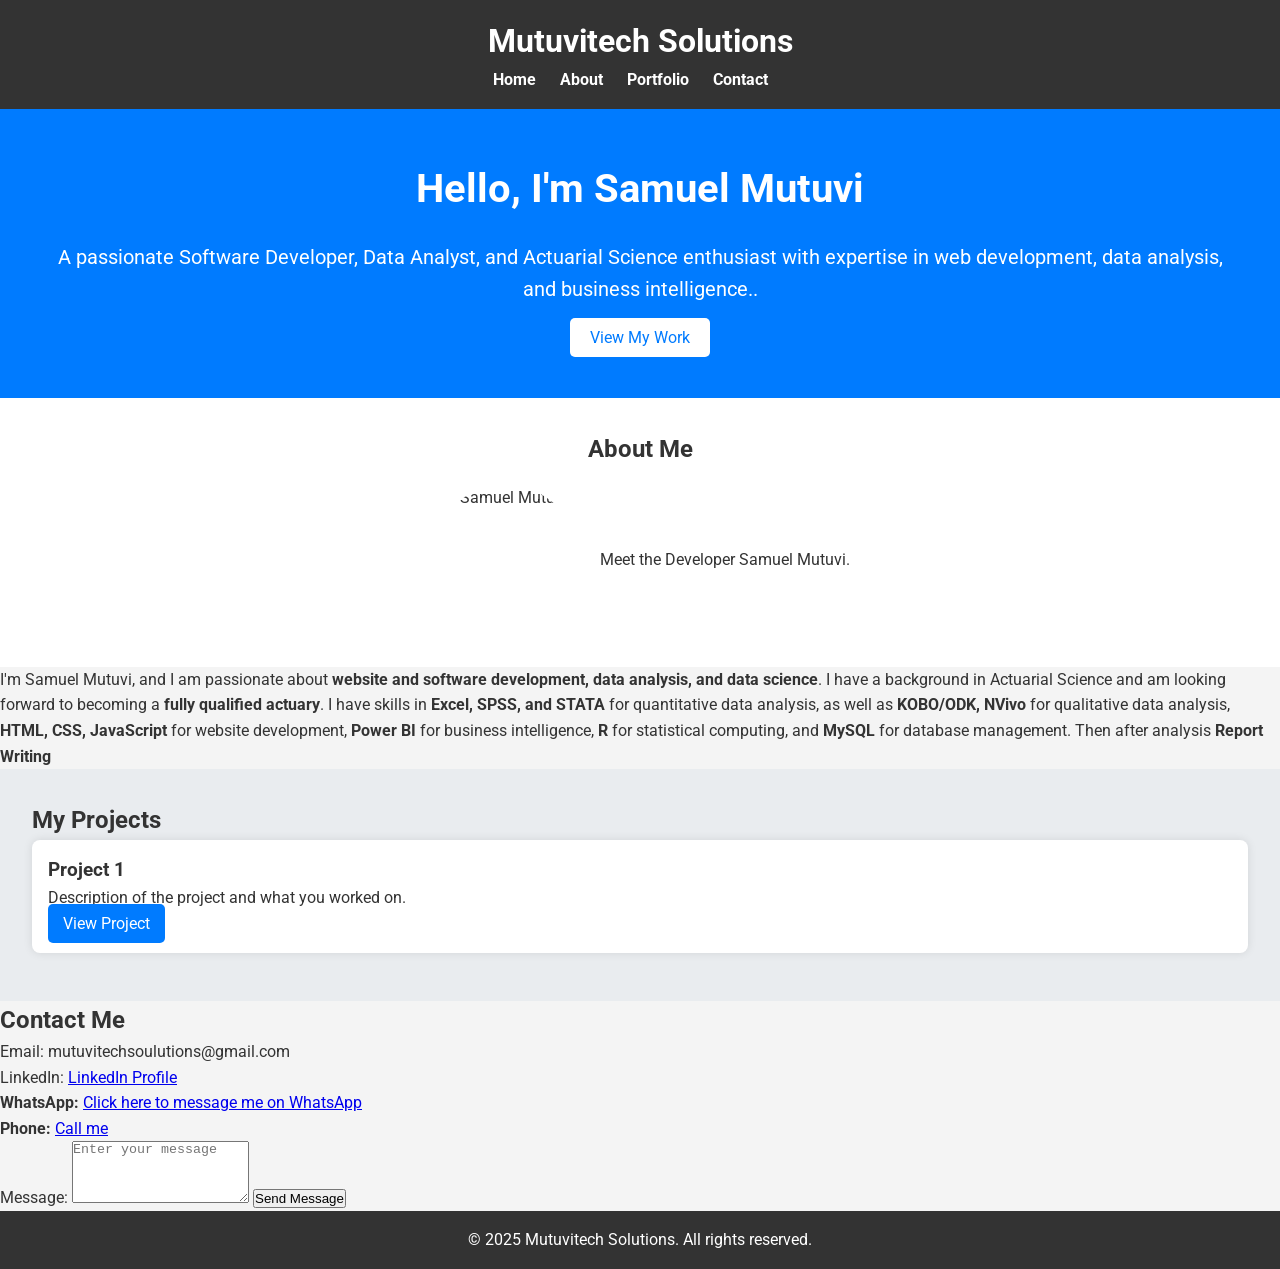
==== home_page.html @ f0d5fd7d "added the html file and css fie basic" ====
<!DOCTYPE html>
<html lang="en">
<head>
    <meta charset="UTF-8">
    <meta name="viewport" content="width=device-width, initial-scale=1.0">
    <meta name="description" content="Samuel Mutuvi's Portfolio - Software Developer and Data Analyst">
    <title>Mutuvitech Solutions</title>
    <link rel="stylesheet" href=  "styles.css"> <!-- Link to your CSS file -->
    <link href="https://fonts.googleapis.com/css2?family=Roboto:wght@400;700&display=swap" rel="stylesheet"> <!-- Google Fonts -->
</head>
<body>
    <!-- Header Section -->
    <header>
        <div class="logo">
            <h1>Mutuvitech Solutions</h1>
        </div>
        <nav>
            <ul>
                <li><a href="#home">Home</a></li>
                <li><a href="#about">About</a></li>
                <li><a href="#portfolio">Portfolio</a></li>
                <li><a href="#contact">Contact</a></li>
            </ul>
        </nav>
    </header>

    <!-- Hero Section -->
    <section id="home" class="hero">
        <h2>Hello, I'm Samuel Mutuvi</h2>
        <p>A passionate Software Developer, Data Analyst, and Actuarial Science enthusiast with expertise in web development, data analysis, and business intelligence..</p>
        <a href="#portfolio" class="btn">View My Work</a>
    </section>

  
		<!-- About Section -->
<section id="about">
    <h2>About Me</h2>
    <div class="about-content">
        <img src="C:\Users\Administrator\OneDrive\Pictures\Camera Roll\IMG-20230222-WA0038 (2).jpg" alt="Samuel Mutuvi" class="about-photo">
        <p>Meet the Developer Samuel Mutuvi.</p>
    </div>
</section>
     

        <!--<p>Am Samuel Mutuvi. I am passionate about website and softaware development,data analysis, Data science.
		i have background in Actuarial science and looking forward to be a <bold>fully qualified actuary</bold>.
		have skills in Excel, SPSS, STATA for quantative data analysis and KOBO/ODK ,Nvivo for qualitative data analysis, 
		HTML,CSS,Javascript for website development and Power Bi for business intelligence.</p>--!>
		
		<p>I'm Samuel Mutuvi, and I am passionate about <strong>website and software development, data analysis, and data science</strong>. 
I have a background in Actuarial Science and am looking forward to becoming a <strong>fully qualified actuary</strong>.
I have skills in <strong>Excel, SPSS, and STATA</strong> for quantitative data analysis, as well as <strong>KOBO/ODK, NVivo</strong> for qualitative data analysis,
<strong>HTML, CSS, JavaScript</strong> for website development, <strong>Power BI </strong> for business intelligence, <strong>R</strong> for statistical computing, and <strong>MySQL</strong> for database management.
Then after analysis <strong> Report Writing</strong></p>

		
    </section>

    <!-- Portfolio Section -->
    <section id="portfolio">
        <h2>My Projects</h2>
        <div class="project-card">
            <h3>Project 1</h3>
            <p>Description of the project and what you worked on.</p>
            <a href="#" class="btn">View Project</a>
        </div>
        <!-- Add more projects as needed -->
    </section>

    <!-- Contact Section -->
    <section id="contact">
        <h2>Contact Me</h2>
        <p>Email: mutuvitechsoulutions@gmail.com</p>
		
        <p>LinkedIn: <a href="https://www.linkedin.com/in/samuel-mutuvi-8509bb28a/" target= "blank"><i class= 'fab fa-linkedin' ></i>LinkedIn Profile</a></p>
        
		<p><strong>WhatsApp:</strong> <a href="https://wa.me/+254707189639" target="_blank">Click here to message me on WhatsApp</a></p>
    <p><strong>Phone:</strong> <a href="tel:+254707189639"> <i class="fas fa-phone-alt"></i>Call me</a></p>

    <!-- Optional Message Form -->
    <form action="#" method="post">
        <label for="message">Message:</label>
        <textarea id="message" name="message" placeholder="Enter your message" rows="4" required></textarea>
        <button type="submit" class="btn">Send Message</button>
    </form>
    </section>

    <!-- Footer Section -->
    <footer>
        <p>&copy; 2025 Mutuvitech Solutions. All rights reserved.</p>
    </footer>
	<!--the javascript file-->
	<script src="script.js"></script>
</body>
</html>
---- styles.css ----
/* Reset and basic styles */
* {
    margin: 0;
    padding: 0;
    box-sizing: border-box;
}
body {
    font-family: 'Roboto', sans-serif;
    line-height: 1.6;
    color: #333;
    background-color: #f4f4f4;
}

/* Header */
header {
    background-color: #333;
    color: white;
    padding: 1rem;
    text-align: center;
}
header nav ul {
    list-style-type: none;
}
header nav ul li {
    display: inline;
    margin-right: 20px;
}
header nav ul li a {
    color: white;
    text-decoration: none;
    font-weight: bold;
}

/* Hero Section */
.hero {
    background-color: #007bff;
    color: white;
    text-align: center;
    padding: 3rem;
}
.hero h2 {
    font-size: 2.5rem;
}
.hero p {
    font-size: 1.25rem;
    margin: 20px 0;
}
.hero .btn {
    padding: 10px 20px;
    background-color: #fff;
    color: #007bff;
    text-decoration: none;
    border-radius: 5px;
}

/* About Section */
#about {
    padding: 2rem;
    background-color: #fff;
    text-align: center;
}
#about h2 {
    margin-bottom: 1rem;
}

/* Portfolio Section */
#portfolio {
    padding: 2rem;
    background-color: #e9ecef;
}
#portfolio .project-card {
    background-color: white;
    padding: 1rem;
    margin-bottom: 1rem;
    border-radius: 8px;
    box-shadow: 0 0 10px rgba(0, 0, 0, 0.1);
}
#portfolio .btn {
    margin-top: 10px;
    padding: 10px 15px;
    background-color: #007bff;
    color: white;
    text-decoration: none;
    border-radius: 5px;
}

/* Footer */
footer {
    background-color: #333;
    color: white;
    text-align: center;
    padding: 1rem;
    position: bottom ;
    width: 100%;
    bottom: 0;
}

/*contact section */
contact{
text-align: center;
padding: 5rem;

}


contact {
    background-color: #333;
    color: white;
    padding: 1rem;
    text-align: center;
}



/* About Section */
#about {
    padding: 2rem;
    background-color: #fff;
    text-align: center;
}
#about h2 {
    margin-bottom: 1rem;
}

.about-content {
    display: flex;
    justify-content: center;
    align-items: center;
    gap: 20px;
}

.about-photo {
    width: 150px;
    height: 150px;
    border-radius: 50%;
    object-fit: cover;
}


/* Mobile Menu Toggle */
#menu-toggle {
    display: none;
}

#nav-menu {
    display: flex;
}

#nav-menu.show {
    display: block; /* This will show the menu when the 'show' class is added */
}

/* Show toggle button on small screens */
@media (max-width: 768px) {
    #menu-toggle {
        display: block;
    }
    #nav-menu {
        display: none;
        flex-direction: column;
        align-items: center;
    }
}
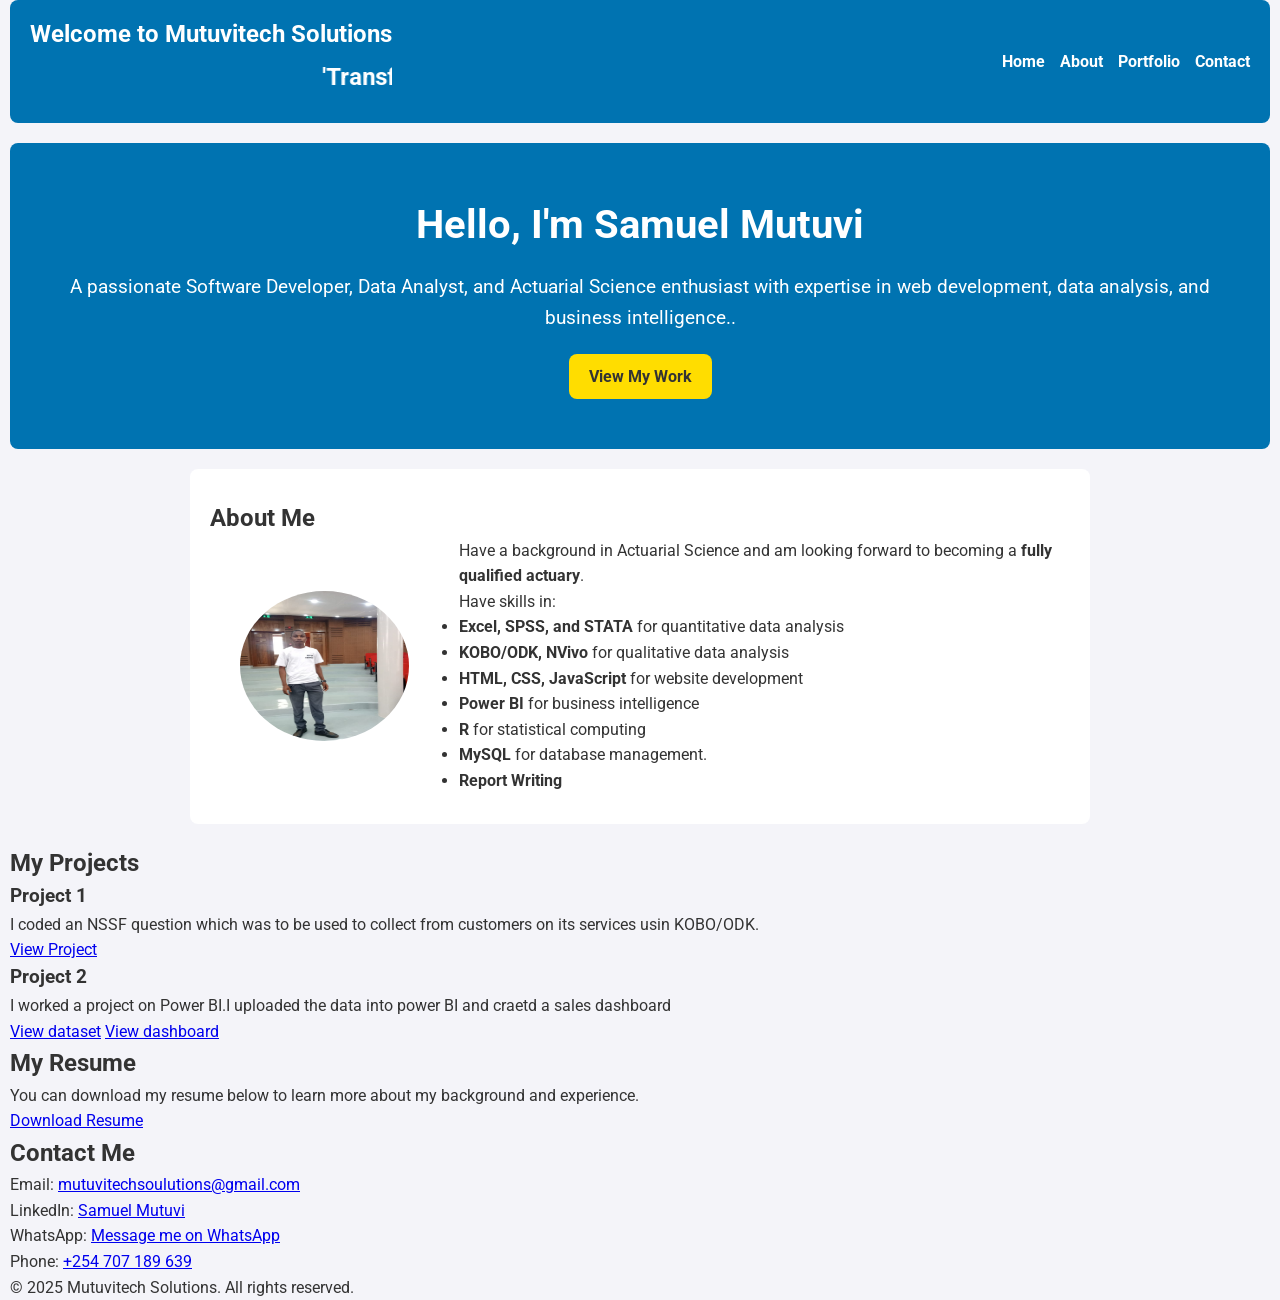
==== commit b1f13f14: "Updated the project" ====
--- a/home_page.html
+++ b/home_page.html
@@ -12,7 +12,8 @@
     <!-- Header Section -->
     <header>
         <div class="logo">
-            <h1>Mutuvitech Solutions</h1>
+            <h1>Welcome to Mutuvitech Solutions</h1>
+            <h1><marquee>'Transforming Ideas to Reality'</marquee></h1>
         </div>
         <nav>
             <ul>
@@ -33,61 +34,66 @@
 
   
 		<!-- About Section -->
-<section id="about">
-    <h2>About Me</h2>
-    <div class="about-content">
-        <img src="C:\Users\Administrator\OneDrive\Pictures\Camera Roll\IMG-20230222-WA0038 (2).jpg" alt="Samuel Mutuvi" class="about-photo">
-        <p>Meet the Developer Samuel Mutuvi.</p>
-    </div>
-</section>
-     
+    <section id="about">
+            <h2>About Me</h2>
+            <div class="about-content">
+                <img src="IMG-20230210-WA0010.jpg" alt="Samuel Mutuvi" class="about-photo">
+                <div>
+                    <p>Have a background in Actuarial Science and am looking forward to becoming a <strong>fully qualified actuary</strong>.</p>
+                    <p>Have skills in:</p>
+                    <ul>
+                        <li><strong>Excel, SPSS, and STATA</strong> for quantitative data analysis</li>
+                        <li><strong>KOBO/ODK, NVivo</strong> for qualitative data analysis</li>
+                        <li><strong>HTML, CSS, JavaScript</strong> for website development</li>
+                        <li><strong>Power BI </strong> for business intelligence</li>
+                        <li><strong>R</strong> for statistical computing</li>
+                        <li><strong>MySQL</strong> for database management.</li>
+                        <li><strong>Report Writing</strong></li>
+                    </ul>
+                </div>
+            </div>
+        </section>
+        
+		
 
-        <!--<p>Am Samuel Mutuvi. I am passionate about website and softaware development,data analysis, Data science.
-		i have background in Actuarial science and looking forward to be a <bold>fully qualified actuary</bold>.
-		have skills in Excel, SPSS, STATA for quantative data analysis and KOBO/ODK ,Nvivo for qualitative data analysis, 
-		HTML,CSS,Javascript for website development and Power Bi for business intelligence.</p>--!>
-		
-		<p>I'm Samuel Mutuvi, and I am passionate about <strong>website and software development, data analysis, and data science</strong>. 
-I have a background in Actuarial Science and am looking forward to becoming a <strong>fully qualified actuary</strong>.
-I have skills in <strong>Excel, SPSS, and STATA</strong> for quantitative data analysis, as well as <strong>KOBO/ODK, NVivo</strong> for qualitative data analysis,
-<strong>HTML, CSS, JavaScript</strong> for website development, <strong>Power BI </strong> for business intelligence, <strong>R</strong> for statistical computing, and <strong>MySQL</strong> for database management.
-Then after analysis <strong> Report Writing</strong></p>
-
-		
-    </section>
 
     <!-- Portfolio Section -->
     <section id="portfolio">
         <h2>My Projects</h2>
         <div class="project-card">
             <h3>Project 1</h3>
-            <p>Description of the project and what you worked on.</p>
-            <a href="#" class="btn">View Project</a>
-        </div>
+            <p>I coded an NSSF question which was to be used to collect from customers on its services usin  KOBO/ODK.</p>
+            <a href="https://ee.kobotoolbox.org/x/P7dNC4Dp" class="btn">View Project</a>
+        </div class="project card">
+        <div class="project-card">
+        <h3>Project 2</h3>
+        <p>I worked a project on Power BI.I uploaded the data into power BI and craetd a sales dashboard</p>
+        <a href="Top Cars Database - Africa.xlsx" class="btn">View dataset</a>
+        <a href="salesDashboard.jpg" class="btn">View dashboard</a>
+        </div class="project-card">
         <!-- Add more projects as needed -->
     </section>
+
+    <section id="resume">
+        <h2>My Resume</h2>
+        <p>You can download my resume below to learn more about my background and experience.</p>
+        <a href="CURRICULUM VITAE.SAMUEL_.pdf" class="btn" download>Download Resume</a>
+    </section>
+    
 
     <!-- Contact Section -->
     <section id="contact">
         <h2>Contact Me</h2>
-        <p>Email: mutuvitechsoulutions@gmail.com</p>
-		
-        <p>LinkedIn: <a href="https://www.linkedin.com/in/samuel-mutuvi-8509bb28a/" target= "blank"><i class= 'fab fa-linkedin' ></i>LinkedIn Profile</a></p>
-        
-		<p><strong>WhatsApp:</strong> <a href="https://wa.me/+254707189639" target="_blank">Click here to message me on WhatsApp</a></p>
-    <p><strong>Phone:</strong> <a href="tel:+254707189639"> <i class="fas fa-phone-alt"></i>Call me</a></p>
-
-    <!-- Optional Message Form -->
-    <form action="#" method="post">
-        <label for="message">Message:</label>
-        <textarea id="message" name="message" placeholder="Enter your message" rows="4" required></textarea>
-        <button type="submit" class="btn">Send Message</button>
-    </form>
+        <p>Email: <a href="mailto:mutuvitechsoulutions@gmail.com">mutuvitechsoulutions@gmail.com</a></p>
+        <p>LinkedIn: <a href="https://www.linkedin.com/in/samuel-mutuvi-8509bb28a/" target="_blank">Samuel Mutuvi</a></p>
+        <p>WhatsApp: <a href="https://wa.me/+254707189639" target="_blank">Message me on WhatsApp</a></p>
+        <p>Phone: <a href="tel:+254707189639">+254 707 189 639</a></p>
     </section>
 
     <!-- Footer Section -->
     <footer>
         <p>&copy; 2025 Mutuvitech Solutions. All rights reserved.</p>
+    
     </footer>
 	<!--the javascript file-->
 	<script src="script.js"></script>
--- a/styles.css
+++ b/styles.css
@@ -1,164 +1,228 @@
-/* Reset and basic styles */
+/* General Reset */
 * {
     margin: 0;
     padding: 0;
     box-sizing: border-box;
 }
+
 body {
     font-family: 'Roboto', sans-serif;
     line-height: 1.6;
     color: #333;
-    background-color: #f4f4f4;
-}
-
-/* Header */
+    background-color: #f4f4f9;
+    padding: 0 10px;
+}
+
+/* Header Section */
 header {
-    background-color: #333;
-    color: white;
-    padding: 1rem;
-    text-align: center;
-}
-header nav ul {
-    list-style-type: none;
-}
-header nav ul li {
+    display: flex;
+    justify-content: space-between;
+    align-items: center;
+    background: #0073b1;
+    color: white;
+    padding: 10px 20px;
+    border-radius: 8px;
+}
+
+header .logo h1 {
+    font-size: 1.5rem;
+    margin: 5px 0;
+}
+
+nav ul {
+    list-style: none;
+    display: flex;
+    gap: 15px;
+}
+
+nav ul li {
     display: inline;
-    margin-right: 20px;
-}
-header nav ul li a {
-    color: white;
-    text-decoration: none;
-    font-weight: bold;
+}
+
+nav ul li a {
+    text-decoration: none;
+    color: white;
+    font-weight: bold;
+    transition: color 0.3s ease;
+}
+
+nav ul li a:hover {
+    color: #ffdd00;
 }
 
 /* Hero Section */
 .hero {
-    background-color: #007bff;
-    color: white;
     text-align: center;
-    padding: 3rem;
-}
+    padding: 50px 20px;
+    background: #0073b1;
+    color: white;
+    border-radius: 8px;
+    margin: 20px auto;
+}
+
 .hero h2 {
     font-size: 2.5rem;
-}
+    margin-bottom: 15px;
+}
+
 .hero p {
-    font-size: 1.25rem;
-    margin: 20px 0;
-}
+    font-size: 1.2rem;
+    margin-bottom: 20px;
+}
+
 .hero .btn {
+    display: inline-block;
+    background: #ffdd00;
+    color: #333;
     padding: 10px 20px;
-    background-color: #fff;
-    color: #007bff;
-    text-decoration: none;
-    border-radius: 5px;
+    text-decoration: none;
+    font-weight: bold;
+    border-radius: 8px;
+    transition: background 0.3s ease;
+}
+
+.hero .btn:hover {
+    background: #ffd700;
 }
 
 /* About Section */
 #about {
-    padding: 2rem;
-    background-color: #fff;
-    text-align: center;
-}
-#about h2 {
-    margin-bottom: 1rem;
+    background: #fff;
+    padding: 30px 20px;
+    border-radius: 8px;
+    margin: 20px auto;
+    max-width: 900px;
+}
+
+.about-content {
+    display: flex;
+    align-items: center;
+    gap: 20px;
+}
+
+.about-photo {
+    width: 200px; 
+    height: 150px; 
+    object-fit: fit; 
+    border-radius: 75%; 
+    margin: 30px;
+
+.about-content ul {
+    list-style: disc;
+    padding-left: 20px;
+}
+
+.about-content ul li {
+    margin-bottom: 10px;
 }
 
 /* Portfolio Section */
 #portfolio {
-    padding: 2rem;
-    background-color: #e9ecef;
-}
-#portfolio .project-card {
-    background-color: white;
-    padding: 1rem;
-    margin-bottom: 1rem;
-    border-radius: 8px;
-    box-shadow: 0 0 10px rgba(0, 0, 0, 0.1);
-}
-#portfolio .btn {
-    margin-top: 10px;
-    padding: 10px 15px;
-    background-color: #007bff;
-    color: white;
-    text-decoration: none;
-    border-radius: 5px;
-}
-
-/* Footer */
+    background: #f4f4f9;
+    padding: 30px 20px;
+    border-radius: 8px;
+    margin: 20px auto;
+    max-width: 900px;
+}
+
+.project-card {
+    background: #fff;
+    padding: 20px;
+    border-radius: 8px;
+    box-shadow: 0 4px 8px rgba(0, 0, 0, 0.1);
+    margin-bottom: 20px;
+}
+
+.project-card h3 {
+    margin-bottom: 10px;
+    font-size: 1.5rem;
+}
+
+.project-card p {
+    margin-bottom: 10px;
+}
+
+.project-card .btn {
+    display: inline-block;
+    background: #0073b1;
+    color: white;
+    padding: 8px 15px;
+    text-decoration: none;
+    font-weight: bold;
+    border-radius: 8px;
+    transition: background 0.3s ease;
+}
+
+.project-card .btn:hover {
+    background: #005582;
+}
+
+/* Contact Section */
+#contact {
+    background: #fff;
+    padding: 30px 20px;
+    border-radius: 8px;
+    margin: 20px auto;
+    max-width: 900px;
+}
+
+#contact h2 {
+    margin-bottom: 20px;
+}
+
+#contact a {
+    text-decoration: none;
+    color: #0073b1;
+    font-weight: bold;
+}
+
+#contact a:hover {
+    color: #005582;
+}
+
+form {
+    margin-top: 20px;
+}
+
+form label {
+    display: block;
+    margin-bottom: 5px;
+}
+
+form textarea {
+    width: 100%;
+    padding: 10px;
+    border: 1px solid #ccc;
+    border-radius: 8px;
+    margin-bottom: 10px;
+    font-family: 'Roboto', sans-serif;
+}
+
+form .btn {
+    background: #0073b1;
+    color: white;
+    padding: 10px 20px;
+    border: none;
+    border-radius: 8px;
+    cursor: pointer;
+    transition: background 0.3s ease;
+}
+
+form .btn:hover {
+    background: #005582;
+}
+
+/* Footer Section */
 footer {
-    background-color: #333;
-    color: white;
-    text-align: center;
-    padding: 1rem;
-    position: bottom ;
-    width: 100%;
-    bottom: 0;
-}
-
-/*contact section */
-contact{
-text-align: center;
-padding: 5rem;
-
-}
-
-
-contact {
-    background-color: #333;
-    color: white;
-    padding: 1rem;
-    text-align: center;
-}
-
-
-
-/* About Section */
-#about {
-    padding: 2rem;
-    background-color: #fff;
-    text-align: center;
-}
-#about h2 {
-    margin-bottom: 1rem;
-}
-
-.about-content {
-    display: flex;
-    justify-content: center;
+    text-align: left;
+    padding: 10px 0;
+    background: #07f536;
+    color: rgb(210, 18, 18);
+    border-radius: 8px;
+    margin-top: 20px;
+    font-size: 1.0rem;
     align-items: center;
-    gap: 20px;
-}
-
-.about-photo {
-    width: 150px;
-    height: 150px;
-    border-radius: 50%;
-    object-fit: cover;
-}
-
-
-/* Mobile Menu Toggle */
-#menu-toggle {
-    display: none;
-}
-
-#nav-menu {
-    display: flex;
-}
-
-#nav-menu.show {
-    display: block; /* This will show the menu when the 'show' class is added */
-}
-
-/* Show toggle button on small screens */
-@media (max-width: 768px) {
-    #menu-toggle {
-        display: block;
-    }
-    #nav-menu {
-        display: none;
-        flex-direction: column;
-        align-items: center;
-    }
-}
-
+}
+
+
+}
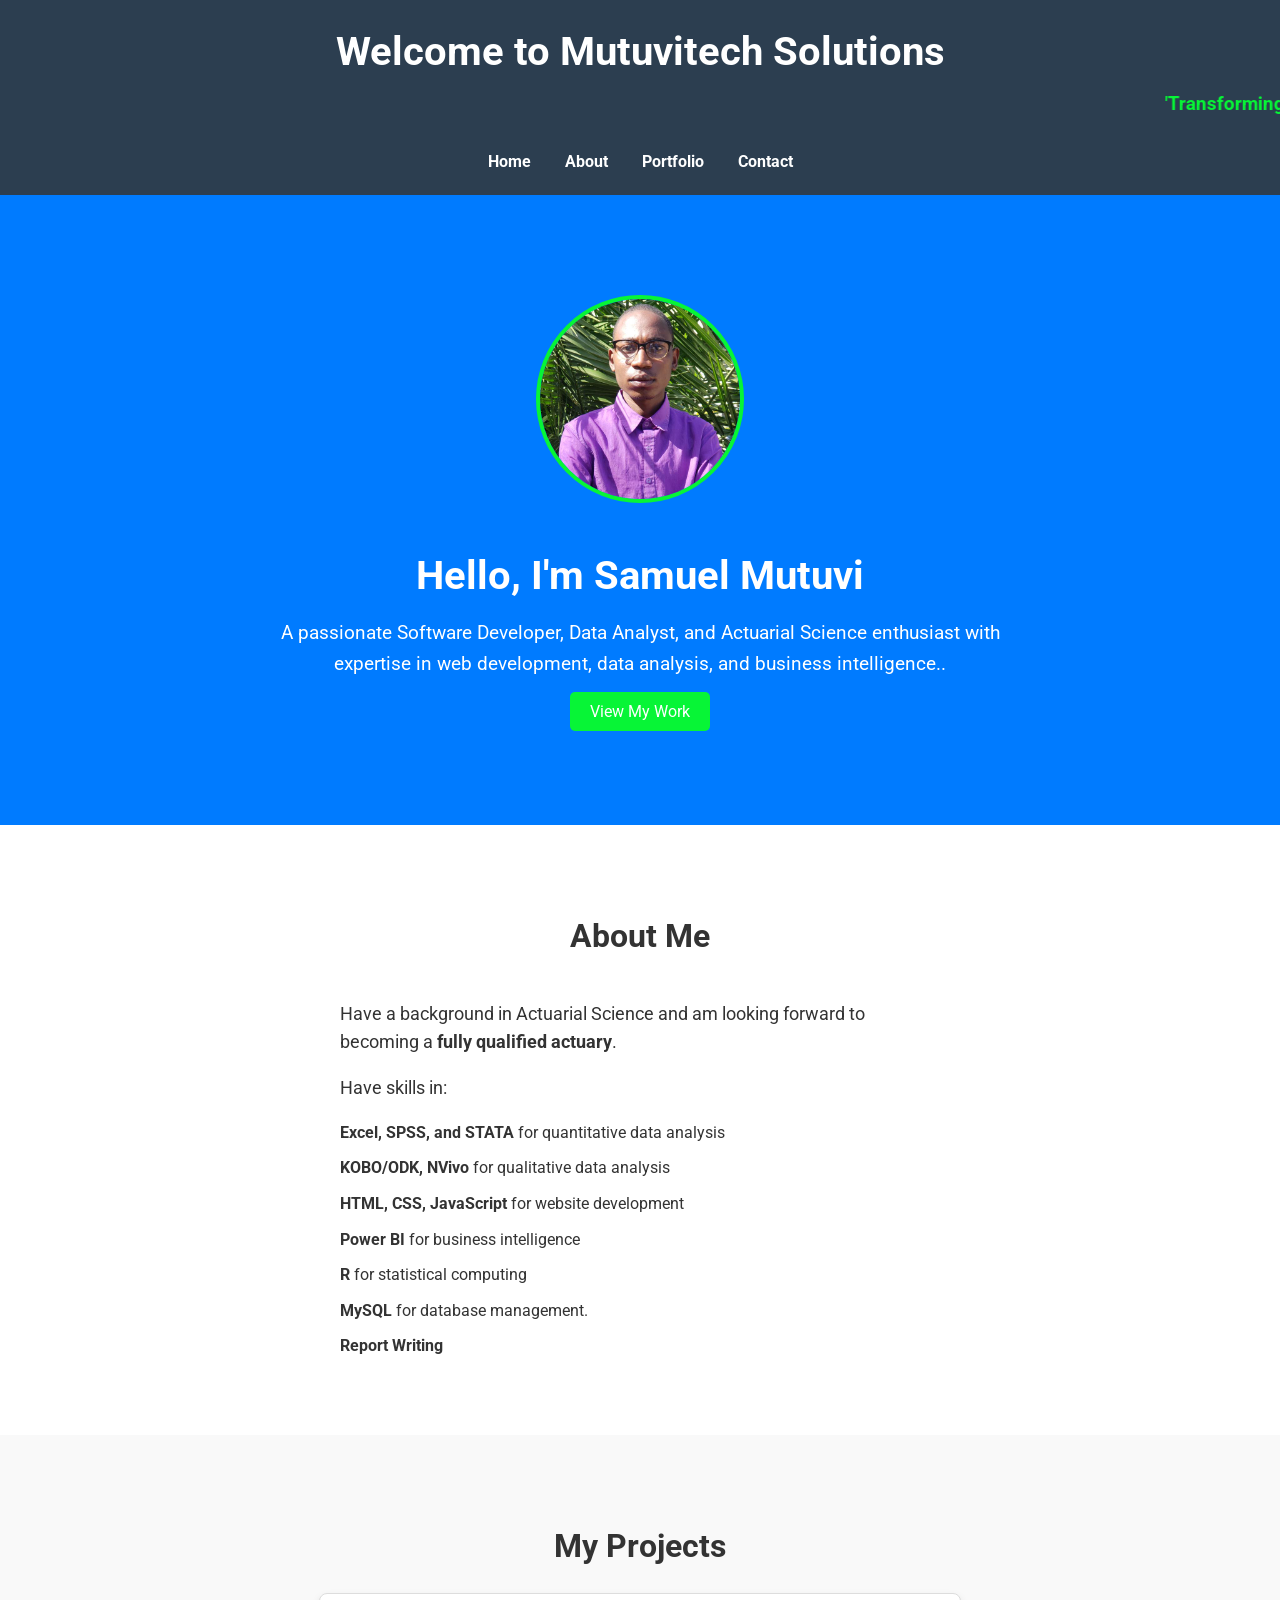
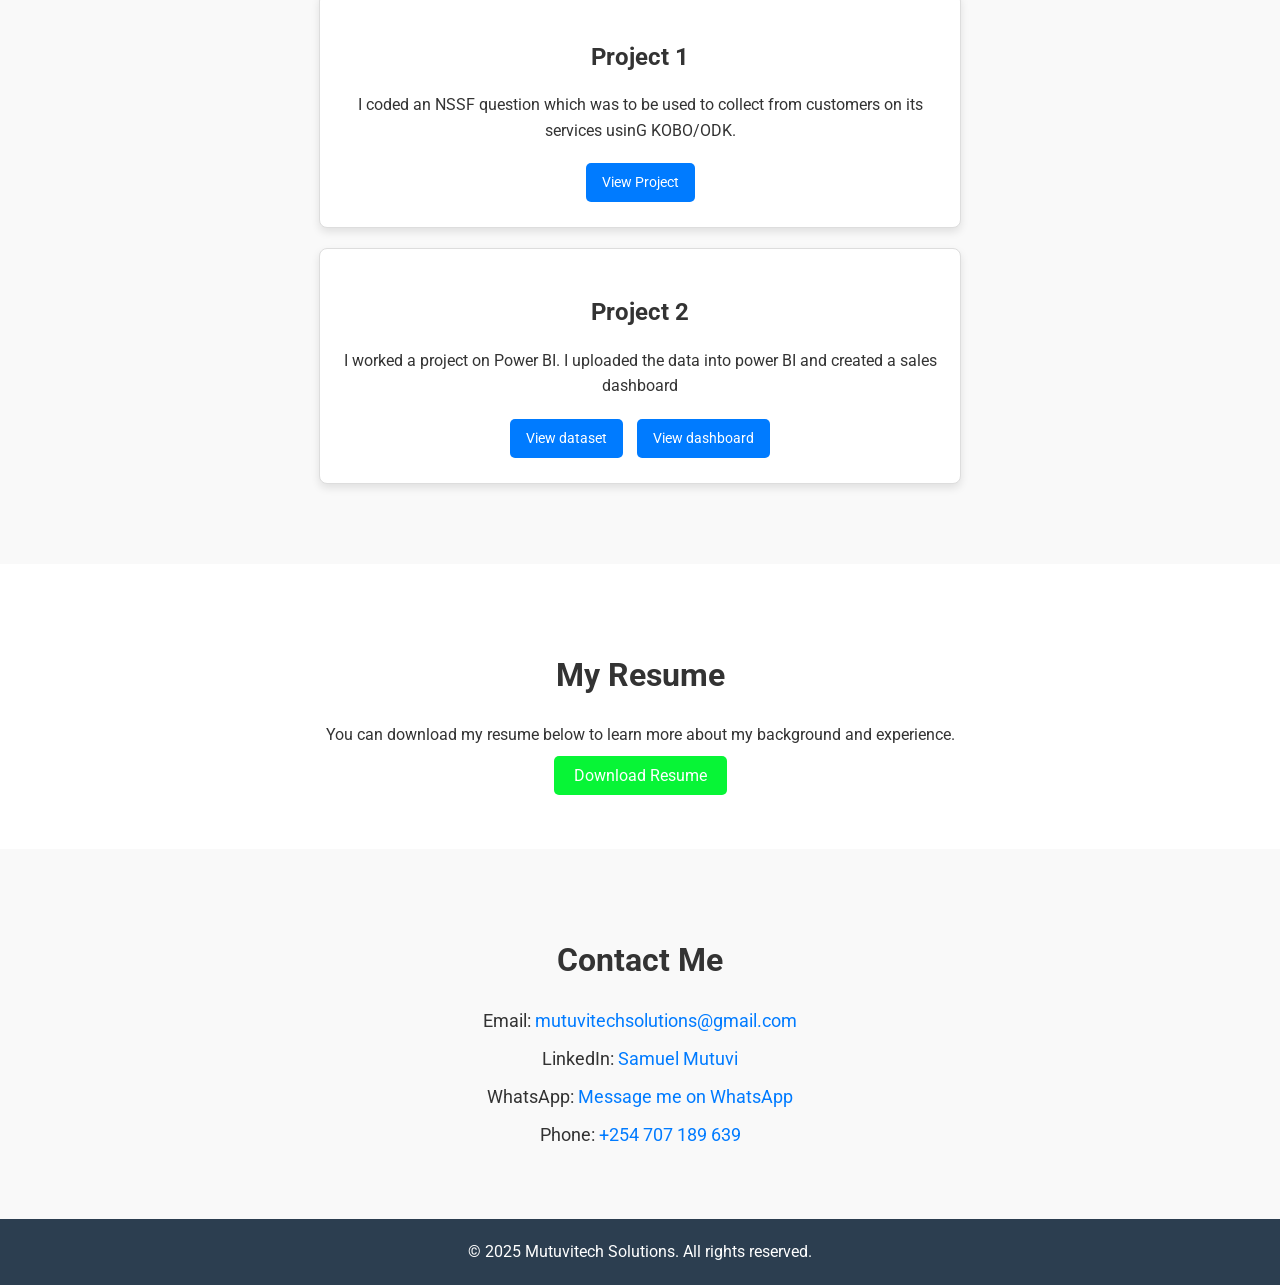
==== commit ed4a47e1: "added script file and changed styles" ====
--- a/home_page.html
+++ b/home_page.html
@@ -13,7 +13,7 @@
     <header>
         <div class="logo">
             <h1>Welcome to Mutuvitech Solutions</h1>
-            <h1><marquee>'Transforming Ideas to Reality'</marquee></h1>
+            <h2><marquee>'Transforming Ideas to Reality'</marquee></h2>
         </div>
         <nav>
             <ul>
@@ -26,7 +26,8 @@
     </header>
 
     <!-- Hero Section -->
-    <section id="home" class="hero">
+    <section id="home" class="hero fade-in">
+        <img src="profile.png" alt="Samuel Mutuvi" class="about-photo">
         <h2>Hello, I'm Samuel Mutuvi</h2>
         <p>A passionate Software Developer, Data Analyst, and Actuarial Science enthusiast with expertise in web development, data analysis, and business intelligence..</p>
         <a href="#portfolio" class="btn">View My Work</a>
@@ -34,10 +35,10 @@
 
   
 		<!-- About Section -->
-    <section id="about">
+    <section id="about" class="fade-in">
             <h2>About Me</h2>
             <div class="about-content">
-                <img src="IMG-20230210-WA0010.jpg" alt="Samuel Mutuvi" class="about-photo">
+                
                 <div>
                     <p>Have a background in Actuarial Science and am looking forward to becoming a <strong>fully qualified actuary</strong>.</p>
                     <p>Have skills in:</p>
@@ -58,23 +59,23 @@
 
 
     <!-- Portfolio Section -->
-    <section id="portfolio">
+    <section id="portfolio"  class="fade-in">
         <h2>My Projects</h2>
         <div class="project-card">
             <h3>Project 1</h3>
-            <p>I coded an NSSF question which was to be used to collect from customers on its services usin  KOBO/ODK.</p>
+            <p>I coded an NSSF question which was to be used to collect from customers on its services usinG  KOBO/ODK.</p>
             <a href="https://ee.kobotoolbox.org/x/P7dNC4Dp" class="btn">View Project</a>
         </div class="project card">
         <div class="project-card">
         <h3>Project 2</h3>
-        <p>I worked a project on Power BI.I uploaded the data into power BI and craetd a sales dashboard</p>
+        <p>I worked a project on Power BI. I uploaded the data into power BI and created a sales dashboard</p>
         <a href="Top Cars Database - Africa.xlsx" class="btn">View dataset</a>
         <a href="salesDashboard.jpg" class="btn">View dashboard</a>
         </div class="project-card">
         <!-- Add more projects as needed -->
     </section>
 
-    <section id="resume">
+    <section id="resume"  class="fade-in">
         <h2>My Resume</h2>
         <p>You can download my resume below to learn more about my background and experience.</p>
         <a href="CURRICULUM VITAE.SAMUEL_.pdf" class="btn" download>Download Resume</a>
@@ -82,19 +83,19 @@
     
 
     <!-- Contact Section -->
-    <section id="contact">
+    <section id="contact" class="fade-in">
         <h2>Contact Me</h2>
-        <p>Email: <a href="mailto:mutuvitechsoulutions@gmail.com">mutuvitechsoulutions@gmail.com</a></p>
+        <p>Email: <a href="mailto:mutuvitechsolutions@gmail.com">mutuvitechsolutions@gmail.com</a></p>
         <p>LinkedIn: <a href="https://www.linkedin.com/in/samuel-mutuvi-8509bb28a/" target="_blank">Samuel Mutuvi</a></p>
         <p>WhatsApp: <a href="https://wa.me/+254707189639" target="_blank">Message me on WhatsApp</a></p>
         <p>Phone: <a href="tel:+254707189639">+254 707 189 639</a></p>
     </section>
 
     <!-- Footer Section -->
-    <footer>
+    <footer class ="footer">
         <p>&copy; 2025 Mutuvitech Solutions. All rights reserved.</p>
     
-    </footer>
+    </footer >
 	<!--the javascript file-->
 	<script src="script.js"></script>
 </body>
--- a/styles.css
+++ b/styles.css
@@ -1,228 +1,293 @@
-/* General Reset */
-* {
+/* General Styles */
+body {
+    font-family: 'Roboto', sans-serif;
     margin: 0;
     padding: 0;
-    box-sizing: border-box;
-}
-
-body {
-    font-family: 'Roboto', sans-serif;
     line-height: 1.6;
     color: #333;
-    background-color: #f4f4f9;
-    padding: 0 10px;
+    background-color: #f9f9f9;
+}
+
+a {
+    text-decoration: none;
+    color: #007BFF;
+}
+
+a:hover {
+    color: #0056b3;
 }
 
 /* Header Section */
 header {
-    display: flex;
-    justify-content: space-between;
-    align-items: center;
-    background: #0073b1;
-    color: white;
-    padding: 10px 20px;
-    border-radius: 8px;
+    background-color: #2c3e50;
+    color: #fff;
+    padding: 20px 0;
+    text-align: center;
 }
 
 header .logo h1 {
-    font-size: 1.5rem;
-    margin: 5px 0;
+    margin: 0;
+    font-size: 2.5rem;
+}
+
+header .logo h2 {
+    margin: 5px 0 0;
+    font-size: 1.2rem;
+    color: #07f536;
 }
 
 nav ul {
     list-style: none;
-    display: flex;
-    gap: 15px;
+    padding: 0;
+    margin: 20px 0 0;
 }
 
 nav ul li {
     display: inline;
+    margin: 0 15px;
 }
 
 nav ul li a {
-    text-decoration: none;
-    color: white;
+    color: #fff;
     font-weight: bold;
-    transition: color 0.3s ease;
+    font-size: 1rem;
 }
 
 nav ul li a:hover {
-    color: #ffdd00;
+    color: #07f536;
 }
 
 /* Hero Section */
 .hero {
-    text-align: center;
-    padding: 50px 20px;
-    background: #0073b1;
-    color: white;
-    border-radius: 8px;
-    margin: 20px auto;
+    background-color: #007BFF;
+    color: #fff;
+    padding: 100px 20px;
+    text-align: center;
 }
 
 .hero h2 {
     font-size: 2.5rem;
-    margin-bottom: 15px;
+    margin-bottom: 10px;
 }
 
 .hero p {
     font-size: 1.2rem;
-    margin-bottom: 20px;
+    max-width: 800px;
+    margin: 0 auto 20px;
 }
 
 .hero .btn {
-    display: inline-block;
-    background: #ffdd00;
-    color: #333;
+    background-color: #07f536;
+    color: #fff;
     padding: 10px 20px;
-    text-decoration: none;
-    font-weight: bold;
-    border-radius: 8px;
-    transition: background 0.3s ease;
+    border-radius: 5px;
+    font-size: 1rem;
+    transition: background-color 0.3s ease;
 }
 
 .hero .btn:hover {
-    background: #ffd700;
+    background-color: #05c22e;
 }
 
 /* About Section */
 #about {
-    background: #fff;
-    padding: 30px 20px;
-    border-radius: 8px;
-    margin: 20px auto;
-    max-width: 900px;
+    padding: 60px 20px;
+    background-color: #fff;
+    text-align: center;
+}
+
+#about h2 {
+    font-size: 2rem;
+    margin-bottom: 20px;
 }
 
 .about-content {
     display: flex;
     align-items: center;
+    justify-content: center;
+    flex-wrap: wrap;
     gap: 20px;
+    max-width: 1000px;
+    margin: 0 auto;
 }
 
 .about-photo {
-    width: 200px; 
-    height: 150px; 
-    object-fit: fit; 
-    border-radius: 75%; 
-    margin: 30px;
+    border-radius: 50%;
+    width: 200px;
+    height: 200px;
+    object-fit: cover;
+    border: 4px solid #07f536;
+}
+
+.about-content p {
+    font-size: 1.1rem;
+    text-align: left;
+    max-width: 600px;
+}
 
 .about-content ul {
-    list-style: disc;
-    padding-left: 20px;
+    list-style: none;
+    padding: 0;
+    text-align: left;
 }
 
 .about-content ul li {
-    margin-bottom: 10px;
+    margin: 10px 0;
+    font-size: 1rem;
 }
 
 /* Portfolio Section */
 #portfolio {
-    background: #f4f4f9;
-    padding: 30px 20px;
+    padding: 60px 20px;
+    background-color: #f9f9f9;
+    text-align: center;
+}
+
+#portfolio h2 {
+    font-size: 2rem;
+    margin-bottom: 20px;
+}
+
+.project-card {
+    background-color: #fff;
+    border: 1px solid #ddd;
     border-radius: 8px;
+    padding: 20px;
     margin: 20px auto;
-    max-width: 900px;
-}
-
-.project-card {
-    background: #fff;
-    padding: 20px;
-    border-radius: 8px;
+    max-width: 600px;
     box-shadow: 0 4px 8px rgba(0, 0, 0, 0.1);
-    margin-bottom: 20px;
+    transition: transform 0.3s ease;
+}
+
+.project-card:hover {
+    transform: translateY(-10px);
 }
 
 .project-card h3 {
+    font-size: 1.5rem;
     margin-bottom: 10px;
-    font-size: 1.5rem;
 }
 
 .project-card p {
-    margin-bottom: 10px;
+    font-size: 1rem;
+    margin-bottom: 15px;
 }
 
 .project-card .btn {
+    background-color: #007BFF;
+    color: #fff;
+    padding: 8px 16px;
+    border-radius: 5px;
+    font-size: 0.9rem;
+    margin: 5px;
     display: inline-block;
-    background: #0073b1;
-    color: white;
-    padding: 8px 15px;
-    text-decoration: none;
-    font-weight: bold;
-    border-radius: 8px;
-    transition: background 0.3s ease;
+    transition: background-color 0.3s ease;
 }
 
 .project-card .btn:hover {
-    background: #005582;
+    background-color: #0056b3;
+}
+
+/* Resume Section */
+#resume {
+    padding: 60px 20px;
+    background-color: #fff;
+    text-align: center;
+}
+
+#resume h2 {
+    font-size: 2rem;
+    margin-bottom: 20px;
+}
+
+#resume .btn {
+    background-color: #07f536;
+    color: #fff;
+    padding: 10px 20px;
+    border-radius: 5px;
+    font-size: 1rem;
+    transition: background-color 0.3s ease;
+}
+
+#resume .btn:hover {
+    background-color: #05c22e;
 }
 
 /* Contact Section */
 #contact {
-    background: #fff;
-    padding: 30px 20px;
-    border-radius: 8px;
-    margin: 20px auto;
-    max-width: 900px;
+    padding: 60px 20px;
+    background-color: #f9f9f9;
+    text-align: center;
 }
 
 #contact h2 {
-    margin-bottom: 20px;
-}
-
-#contact a {
-    text-decoration: none;
-    color: #0073b1;
-    font-weight: bold;
-}
-
-#contact a:hover {
-    color: #005582;
-}
-
-form {
-    margin-top: 20px;
-}
-
-form label {
-    display: block;
-    margin-bottom: 5px;
-}
-
-form textarea {
-    width: 100%;
-    padding: 10px;
-    border: 1px solid #ccc;
-    border-radius: 8px;
-    margin-bottom: 10px;
-    font-family: 'Roboto', sans-serif;
-}
-
-form .btn {
-    background: #0073b1;
-    color: white;
-    padding: 10px 20px;
-    border: none;
-    border-radius: 8px;
-    cursor: pointer;
-    transition: background 0.3s ease;
-}
-
-form .btn:hover {
-    background: #005582;
+    font-size: 2rem;
+    margin-bottom: 20px;
+}
+
+#contact p {
+    font-size: 1.1rem;
+    margin: 10px 0;
 }
 
 /* Footer Section */
-footer {
-    text-align: left;
-    padding: 10px 0;
-    background: #07f536;
-    color: rgb(210, 18, 18);
-    border-radius: 8px;
-    margin-top: 20px;
-    font-size: 1.0rem;
-    align-items: center;
-}
-
-
+.footer {
+    background-color: #2c3e50;
+    color: #fff;
+    text-align: center;
+    padding: 20px 0;
+    font-size: 1rem;
+}
+
+.footer p {
+    margin: 0;
+}
+
+/* Responsive Design */
+@media (max-width: 768px) {
+    header .logo h1 {
+        font-size: 2rem;
+    }
+
+    header .logo h2 {
+        font-size: 1rem;
+    }
+
+    nav ul li {
+        display: block;
+        margin: 10px 0;
+    }
+
+    .hero {
+        padding: 60px 20px;
+    }
+
+    .hero h2 {
+        font-size: 2rem;
+    }
+
+    .hero p {
+        font-size: 1rem;
+    }
+
+    .about-content {
+        flex-direction: column;
+        text-align: center;
+    }
+
+    .about-content p, .about-content ul {
+        text-align: center;
+    }
+
+    /* Fade-in Animation */
+.fade-in {
+    opacity: 0;
+    transform: translateY(20px);
+    transition: opacity 0.6s ease-out, transform 0.6s ease-out;
+}
+
+.fade-in.visible {
+    opacity: 1;
+    transform: translateY(0);
+}
 }
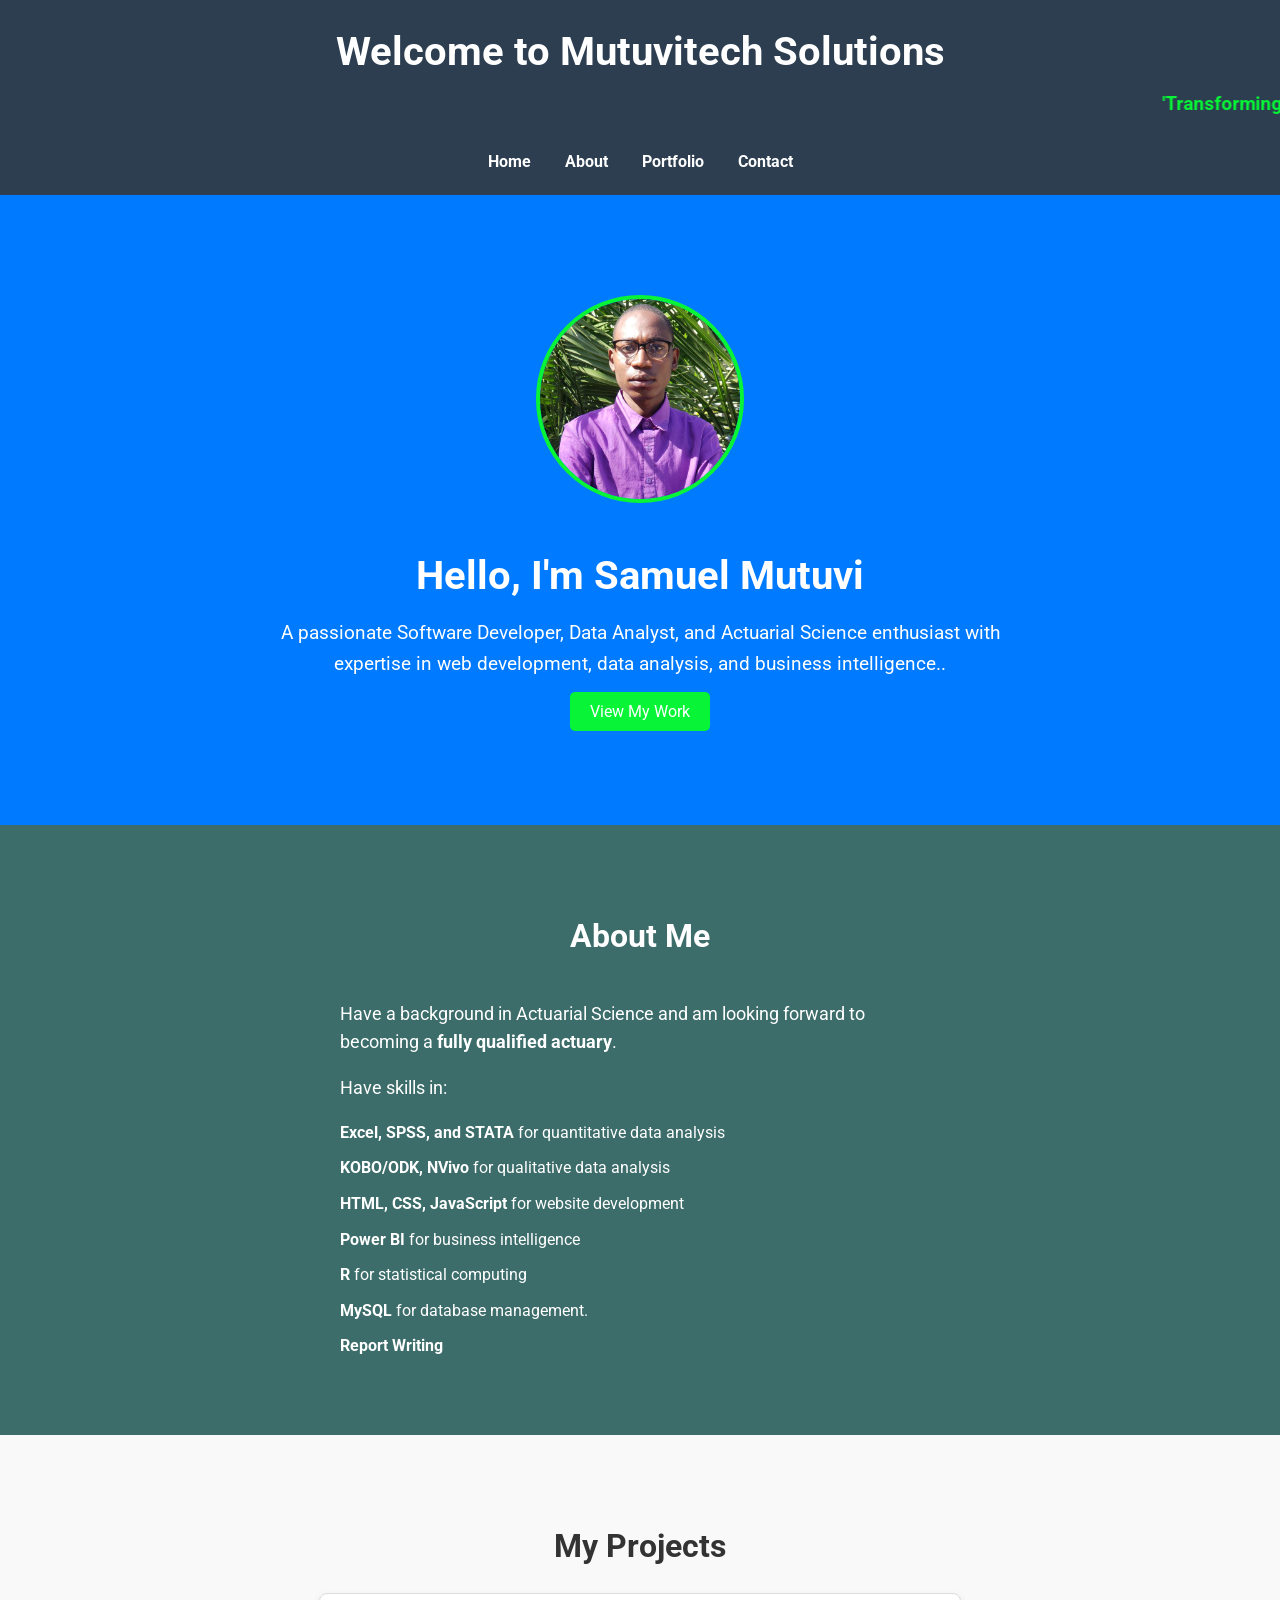
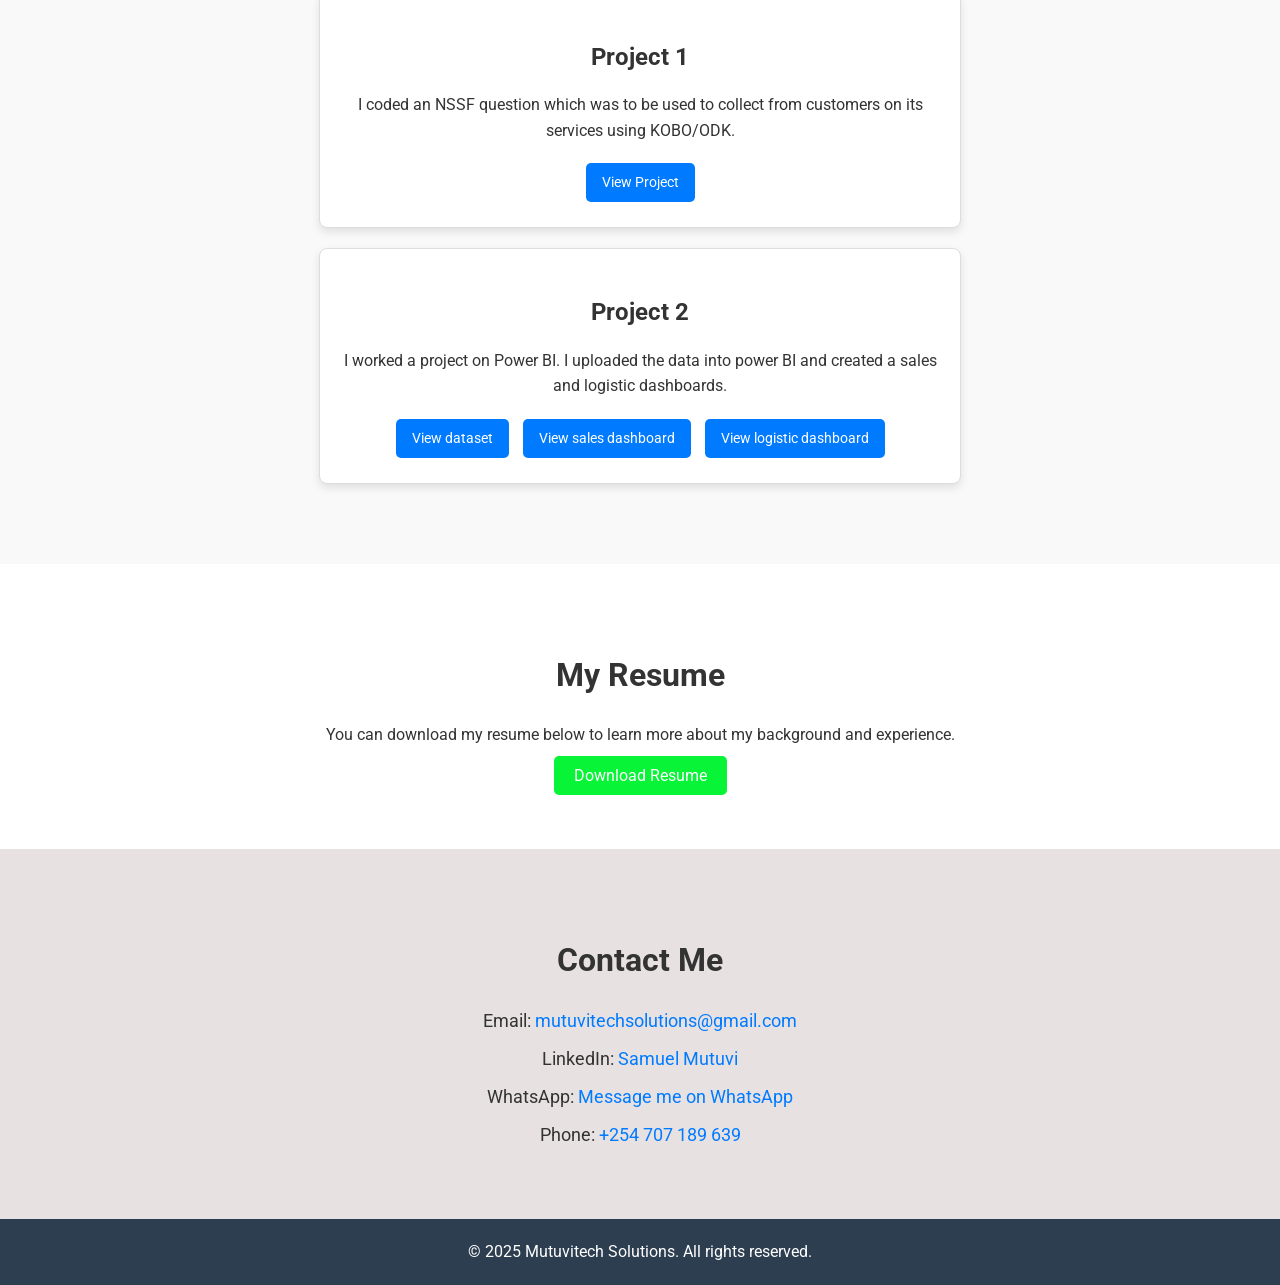
==== commit f89823d3: "update the website" ====
--- a/home_page.html
+++ b/home_page.html
@@ -54,23 +54,21 @@
                 </div>
             </div>
         </section>
-        
-		
-
 
     <!-- Portfolio Section -->
     <section id="portfolio"  class="fade-in">
         <h2>My Projects</h2>
         <div class="project-card">
             <h3>Project 1</h3>
-            <p>I coded an NSSF question which was to be used to collect from customers on its services usinG  KOBO/ODK.</p>
+            <p>I coded an NSSF question which was to be used to collect from customers on its services using  KOBO/ODK.</p>
             <a href="https://ee.kobotoolbox.org/x/P7dNC4Dp" class="btn">View Project</a>
         </div class="project card">
         <div class="project-card">
         <h3>Project 2</h3>
-        <p>I worked a project on Power BI. I uploaded the data into power BI and created a sales dashboard</p>
+        <p>I worked a project on Power BI. I uploaded the data into power BI and created a sales and logistic dashboards.</p>
         <a href="Top Cars Database - Africa.xlsx" class="btn">View dataset</a>
-        <a href="salesDashboard.jpg" class="btn">View dashboard</a>
+        <a href="salesDashboard.jpg" class="btn">View sales dashboard</a>
+        <a href="logisticDashboard.jpg" class="btn">View logistic dashboard</a>
         </div class="project-card">
         <!-- Add more projects as needed -->
     </section>
--- a/styles.css
+++ b/styles.css
@@ -92,8 +92,9 @@
 /* About Section */
 #about {
     padding: 60px 20px;
-    background-color: #fff;
-    text-align: center;
+    background-color: #3c6d6a;
+    text-align: center;
+    color: white;
 }
 
 #about h2 {
@@ -216,7 +217,7 @@
 /* Contact Section */
 #contact {
     padding: 60px 20px;
-    background-color: #f9f9f9;
+    background-color: #e8e1e1;
     text-align: center;
 }
 
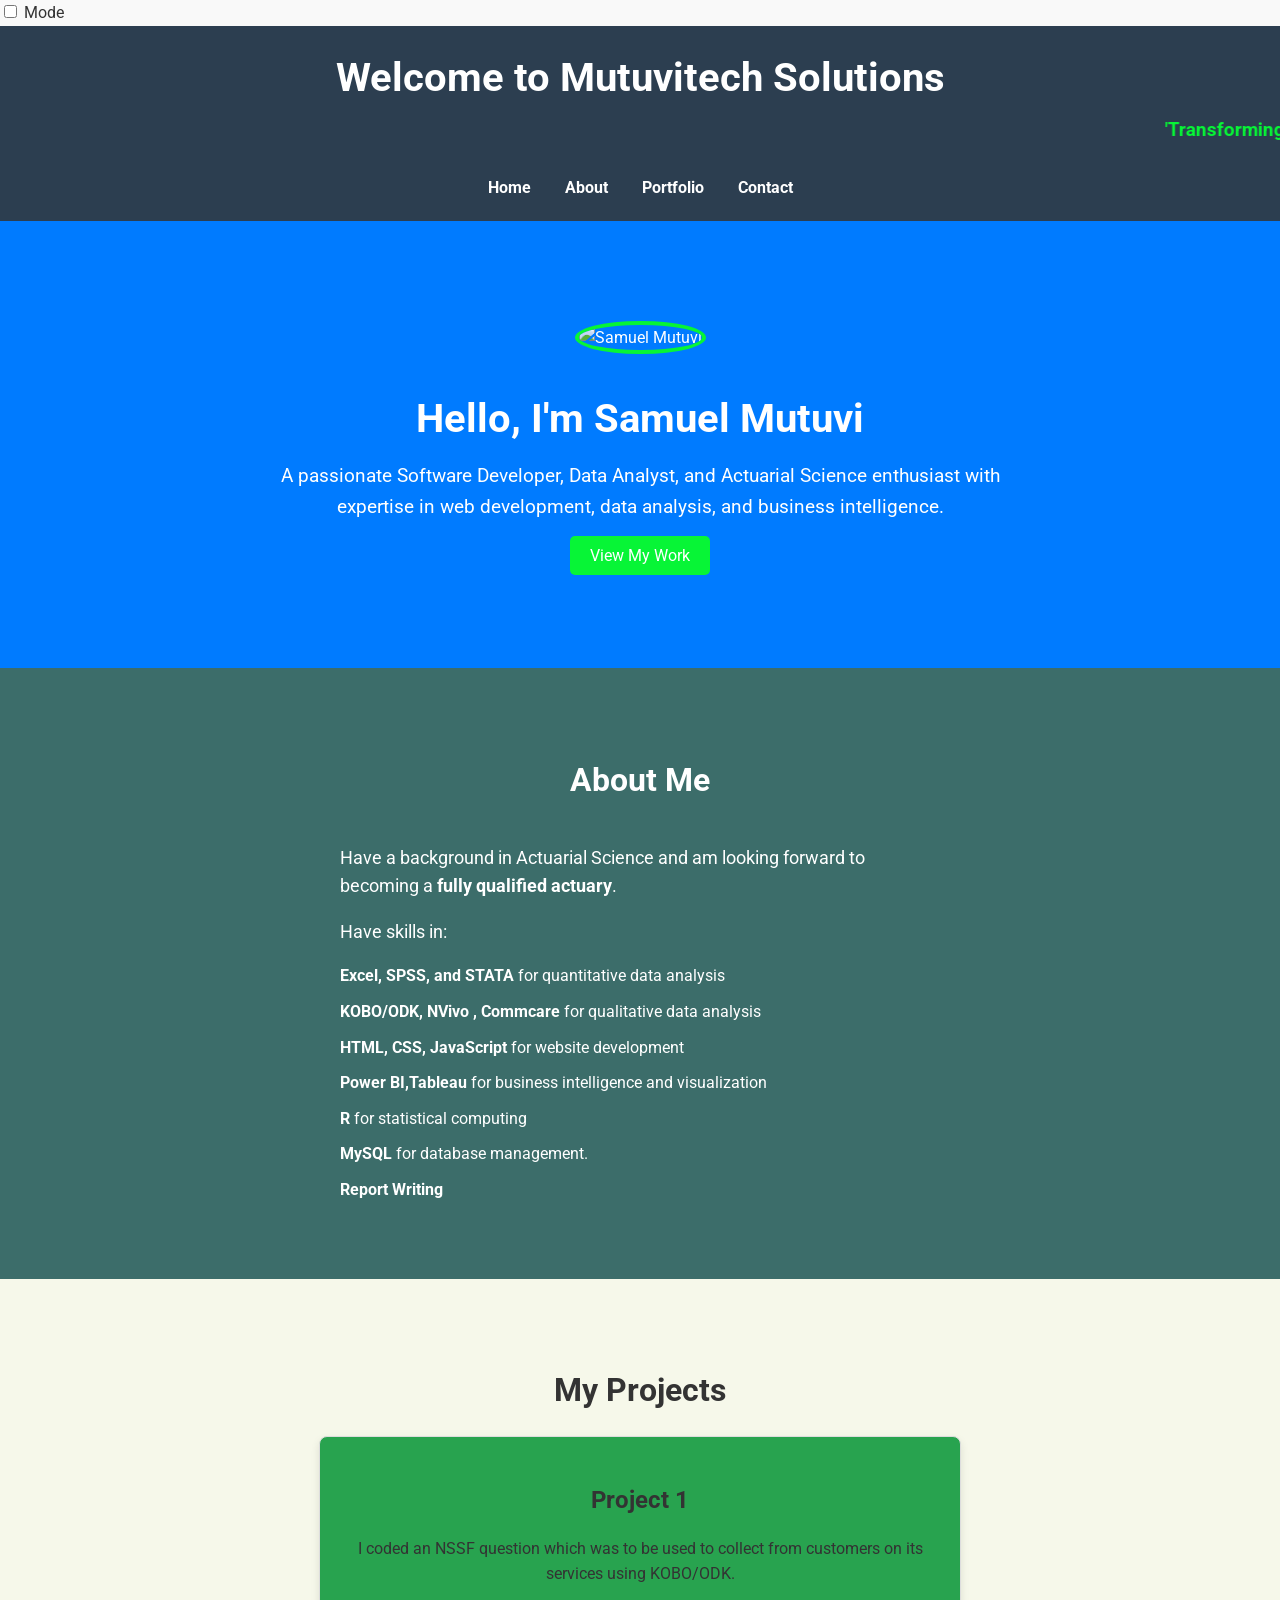
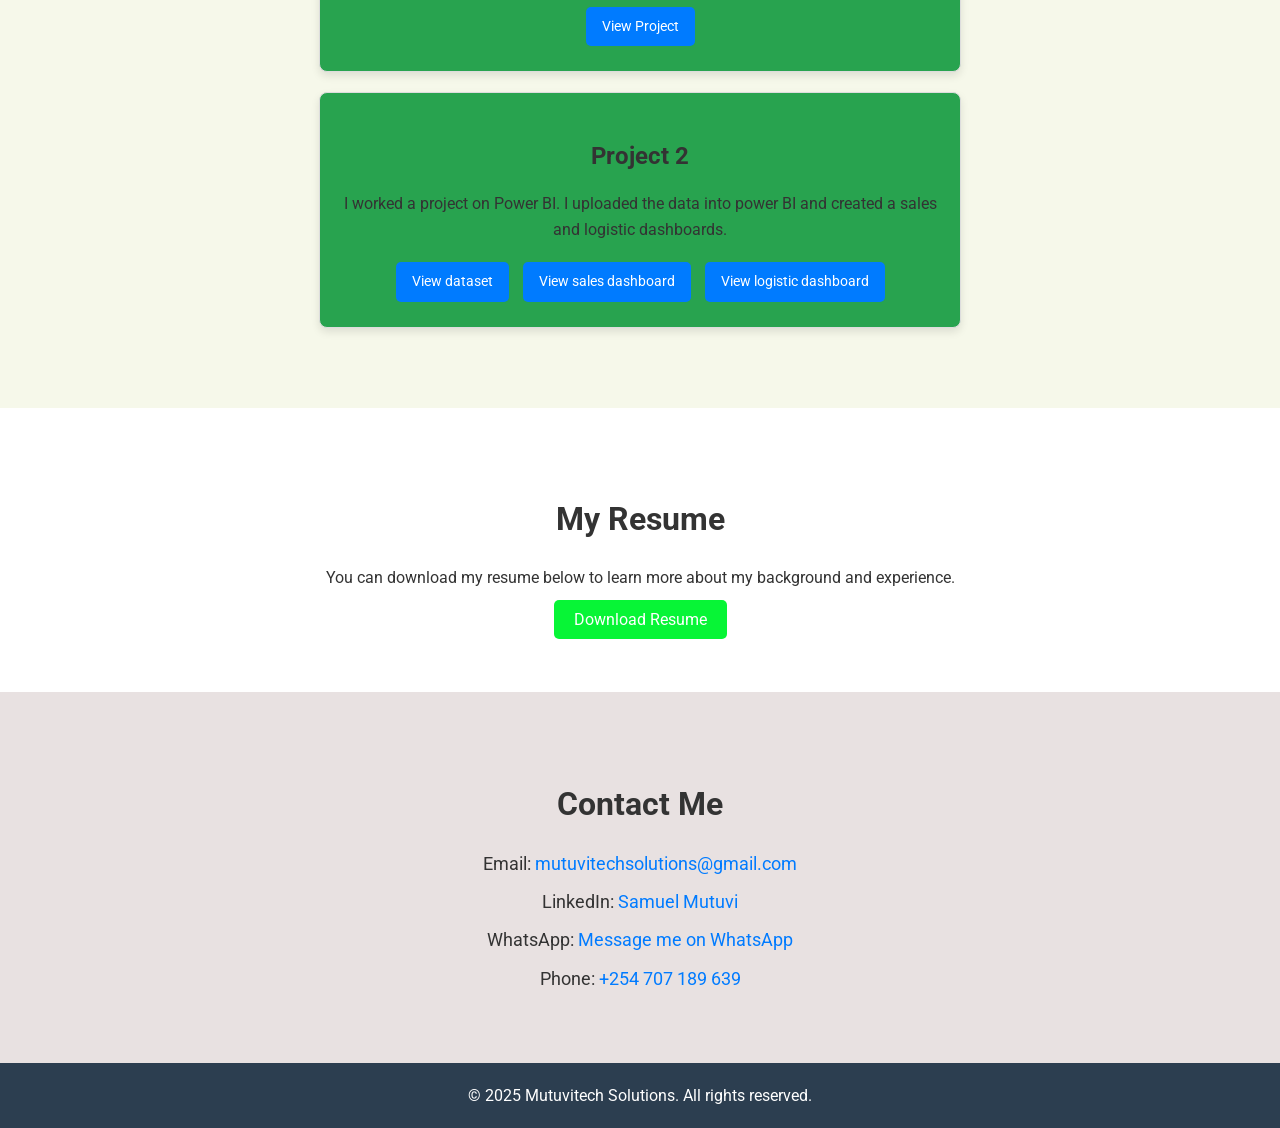
==== commit 3c678f9a: "Update the code" ====
--- a/home_page.html
+++ b/home_page.html
@@ -5,16 +5,24 @@
     <meta name="viewport" content="width=device-width, initial-scale=1.0">
     <meta name="description" content="Samuel Mutuvi's Portfolio - Software Developer and Data Analyst">
     <title>Mutuvitech Solutions</title>
-    <link rel="stylesheet" href=  "styles.css"> <!-- Link to your CSS file -->
+    <link rel="stylesheet" href=  "styles.css">
     <link href="https://fonts.googleapis.com/css2?family=Roboto:wght@400;700&display=swap" rel="stylesheet"> <!-- Google Fonts -->
 </head>
 <body>
+    <div class='theme-toggle-container'>
+        <label class='theme-toggle'>
+            <input type='checkbox' id='theme-toggle'>
+            <span class='slider'></span>
+            <span class='labels' data-on="On" data-off='Off'> Mode </span>
+        </label>
+    </div>
     <!-- Header Section -->
     <header>
         <div class="logo">
             <h1>Welcome to Mutuvitech Solutions</h1>
             <h2><marquee>'Transforming Ideas to Reality'</marquee></h2>
         </div>
+
         <nav>
             <ul>
                 <li><a href="#home">Home</a></li>
@@ -25,11 +33,12 @@
         </nav>
     </header>
 
+
     <!-- Hero Section -->
     <section id="home" class="hero fade-in">
-        <img src="profile.png" alt="Samuel Mutuvi" class="about-photo">
+        <img src="profile.JPg" alt="Samuel Mutuvi" class="about-photo">
         <h2>Hello, I'm Samuel Mutuvi</h2>
-        <p>A passionate Software Developer, Data Analyst, and Actuarial Science enthusiast with expertise in web development, data analysis, and business intelligence..</p>
+        <p>A passionate Software Developer, Data Analyst, and Actuarial Science enthusiast with expertise in web development, data analysis, and business intelligence.</p>
         <a href="#portfolio" class="btn">View My Work</a>
     </section>
 
@@ -44,9 +53,9 @@
                     <p>Have skills in:</p>
                     <ul>
                         <li><strong>Excel, SPSS, and STATA</strong> for quantitative data analysis</li>
-                        <li><strong>KOBO/ODK, NVivo</strong> for qualitative data analysis</li>
+                        <li><strong>KOBO/ODK, NVivo , Commcare</strong> for qualitative data analysis</li>
                         <li><strong>HTML, CSS, JavaScript</strong> for website development</li>
-                        <li><strong>Power BI </strong> for business intelligence</li>
+                        <li><strong>Power BI,Tableau </strong> for business intelligence and visualization</li>
                         <li><strong>R</strong> for statistical computing</li>
                         <li><strong>MySQL</strong> for database management.</li>
                         <li><strong>Report Writing</strong></li>
@@ -92,8 +101,9 @@
     <!-- Footer Section -->
     <footer class ="footer">
         <p>&copy; 2025 Mutuvitech Solutions. All rights reserved.</p>
-    
     </footer >
+
+    <button id="back-to-top" class="back-to-top-button">🏠Back to top</button>
 	<!--the javascript file-->
 	<script src="script.js"></script>
 </body>
--- a/styles.css
+++ b/styles.css
@@ -140,8 +140,12 @@
 /* Portfolio Section */
 #portfolio {
     padding: 60px 20px;
-    background-color: #f9f9f9;
-    text-align: center;
+    background-color: #f6f8ea;
+    background-image: url('logisti.jpg');
+    opacity: 1;
+    z-index:0;
+    text-align: center;
+    text-decoration: solid;
 }
 
 #portfolio h2 {
@@ -150,7 +154,7 @@
 }
 
 .project-card {
-    background-color: #fff;
+    background-color: #28a34f;
     border: 1px solid #ddd;
     border-radius: 8px;
     padding: 20px;
@@ -291,4 +295,41 @@
     opacity: 1;
     transform: translateY(0);
 }
+.back-to-top-button {
+    position: fixed;
+    bottom: 20px;
+    right: 20px;
+    align-items: right;
+    background-color: #109fe2;
+    color: rgb(215, 219, 217);
+    padding: 10px 15px;
+    border: none;
+    border-radius: 50%;
+    cursor: pointer;
+    box-shadow: 0 4px 8px rgba(175, 47, 47, 0.2);
+    z-index: 1000;
+    transition: background-color 0.3s ease;
+    display: none; /* Hide by default */
+  }
+  
+  .back-to-top-button:hover {
+    background-color: #2316e5;
+  }
+
+.floating-home-button:hover{
+    background-color: rgb(226, 14, 14);
+}
+
+@media (max-width: 768px) {
+    .floating-home-button {
+      bottom: 10px;
+      right: 10px;
+      padding: 10px;
+    }
+  }
+
+  body.dark-mode {
+    background-color: #121212;
+    color: #ffffff;
+  }
 }
